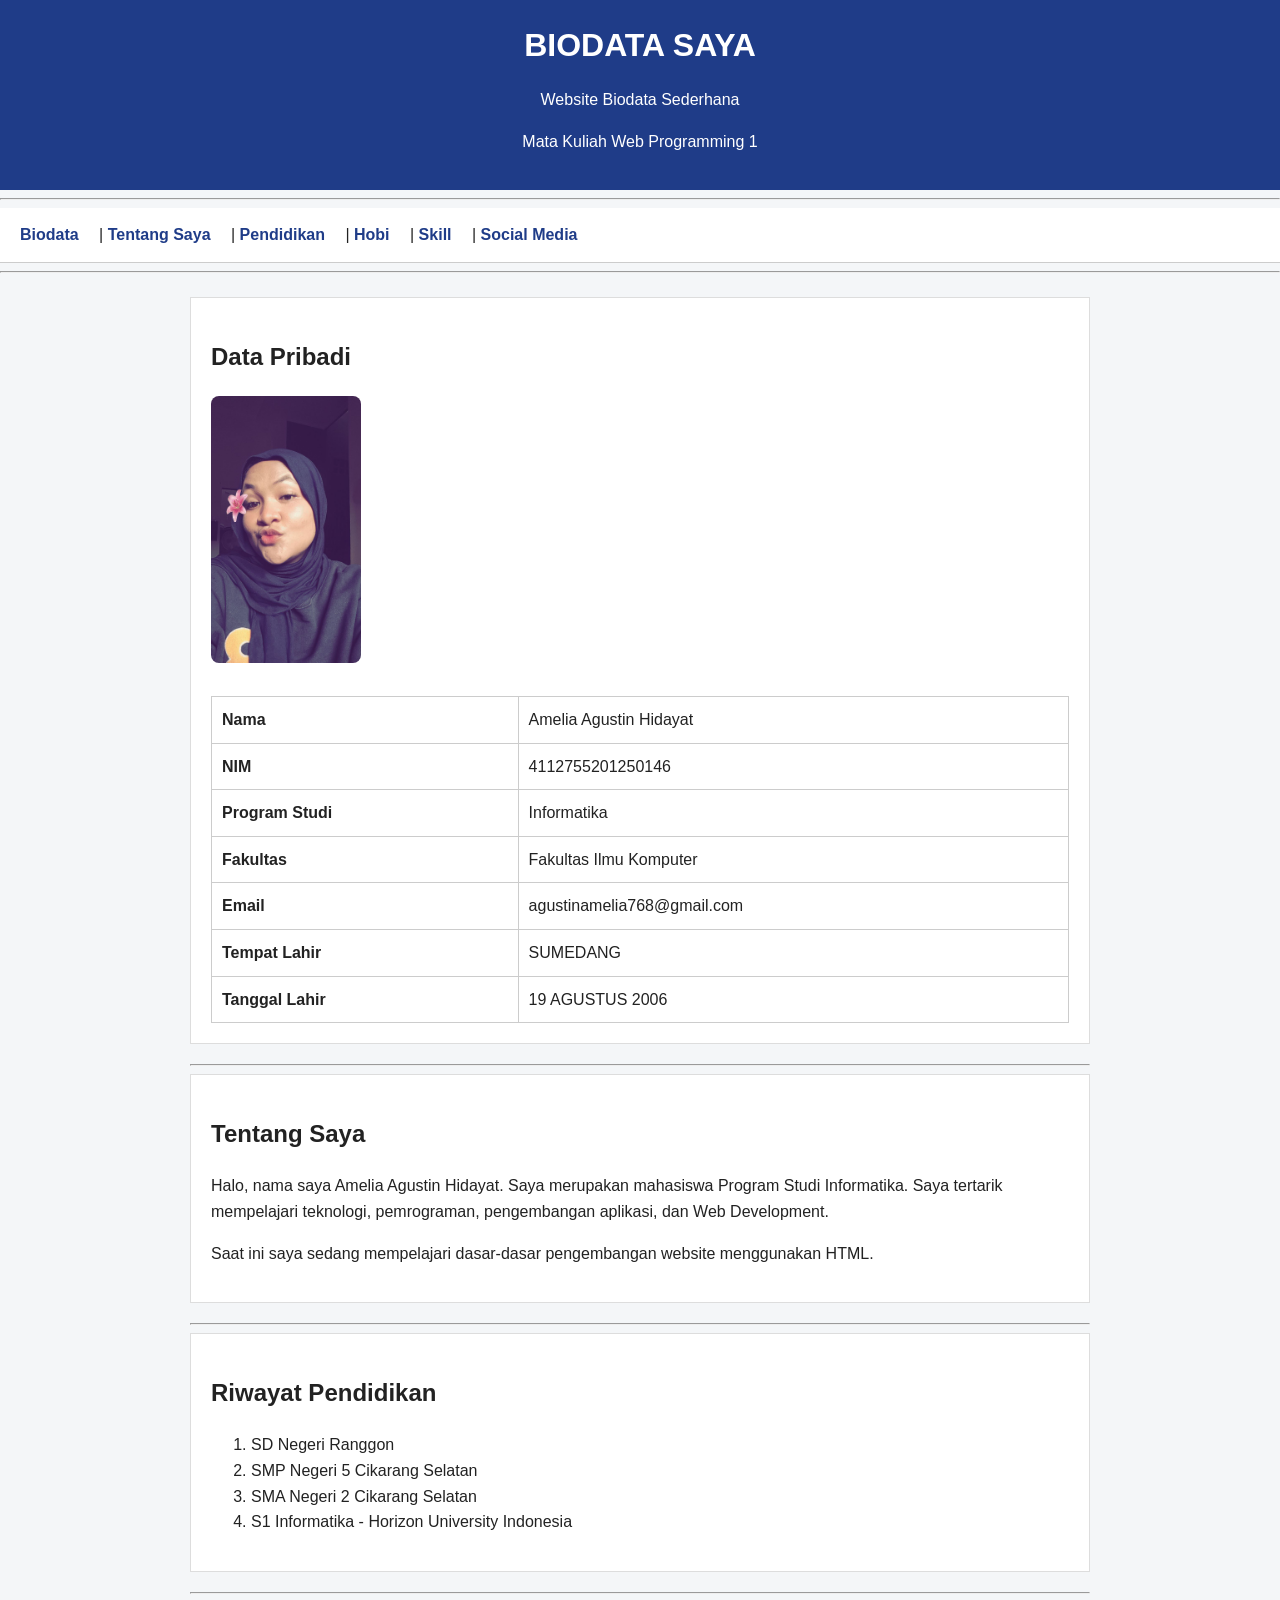
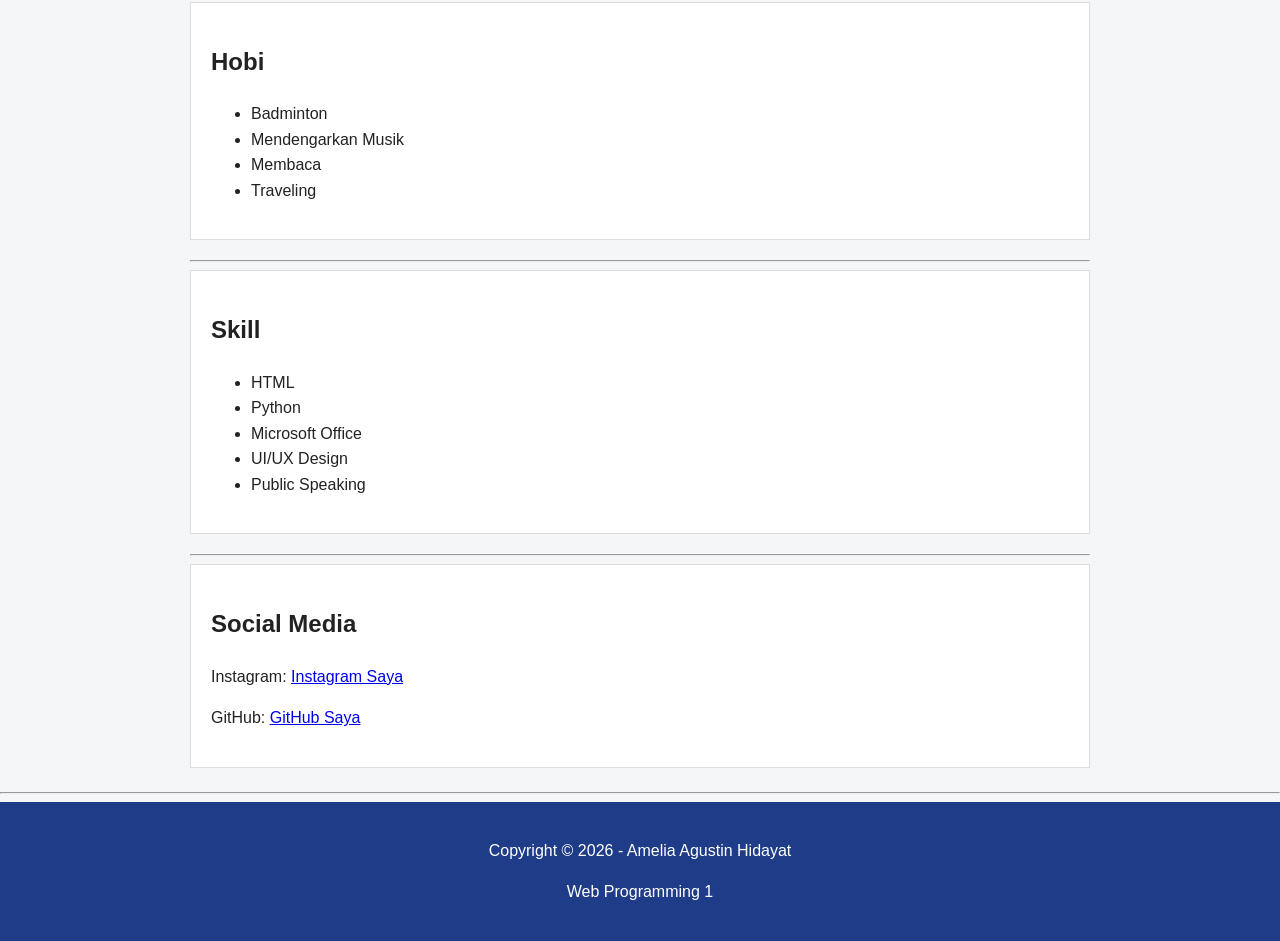
==== index.html @ 19e3aed1 "Add files via upload" ====
<!DOCTYPE html>
<html lang="id">
<head>
    <meta charset="UTF-8">
    <meta name="viewport" content="width=device-width, initial-scale=1.0">
    <title>Biodata Saya</title>
    <link rel="stylesheet" href="style.css">
</head>

<body>

    <!-- HEADER -->
    <header>
        <h1>BIODATA SAYA</h1>
        <p>Website Biodata Sederhana</p>
        <p>Mata Kuliah Web Programming 1</p>
    </header>

    <hr>

    <!-- NAVIGATION -->
    <nav>
        <a href="#biodata">Biodata</a> |
        <a href="#tentang">Tentang Saya</a> |
        <a href="#pendidikan">Pendidikan</a> |
        <a href="#hobi">Hobi</a> |
        <a href="#skill">Skill</a> |
        <a href="#sosial-media">Social Media</a>
    </nav>

    <hr>

    <!-- MAIN CONTENT -->
    <main>

        <!-- BIODATA -->
        <section id="biodata">
            <h2>Data Pribadi</h2>

            <img src="foto.png" alt="Foto Profil Saya" width="150">

            <br><br>

            <table border="1">

                <tr>
                    <td><b>Nama</b></td>
                    <td>Amelia Agustin Hidayat</td>
                </tr>

                <tr>
                    <td><b>NIM</b></td>
                    <td>4112755201250146</td>
                </tr>

                <tr>
                    <td><b>Program Studi</b></td>
                    <td>Informatika</td>
                </tr>

                <tr>
                    <td><b>Fakultas</b></td>
                    <td>Fakultas Ilmu Komputer</td>
                </tr>

                <tr>
                    <td><b>Email</b></td>
                    <td>agustinamelia768@gmail.com</td>
                </tr>

                <tr>
                    <td><b>Tempat Lahir</b></td>
                    <td>SUMEDANG</td>
                </tr>

                <tr>
                    <td><b>Tanggal Lahir</b></td>
                    <td>19 AGUSTUS 2006</td>
                </tr>

            </table>
        </section>

        <hr>

        <!-- TENTANG SAYA -->
        <section id="tentang">
            <h2>Tentang Saya</h2>

            <p>
                Halo, nama saya Amelia Agustin Hidayat. Saya merupakan mahasiswa
                Program Studi Informatika. Saya tertarik mempelajari
                teknologi, pemrograman, pengembangan aplikasi,
                dan Web Development.
            </p>

            <p>
                Saat ini saya sedang mempelajari dasar-dasar
                pengembangan website menggunakan HTML.
            </p>
        </section>

        <hr>

        <!-- PENDIDIKAN -->
        <section id="pendidikan">
            <h2>Riwayat Pendidikan</h2>

            <ol>
                <li>SD Negeri Ranggon</li>
                <li>SMP Negeri 5 Cikarang Selatan</li>
                <li>SMA Negeri 2 Cikarang Selatan</li>
                <li>S1 Informatika - Horizon University Indonesia </li>
            </ol>

        </section>

        <hr>

        <!-- HOBI -->
        <section id="hobi">
            <h2>Hobi</h2>

            <ul>
                <li>Badminton</li>
                <li>Mendengarkan Musik</li>
                <li>Membaca</li>
                <li>Traveling</li>
            </ul>

        </section>

        <hr>

        <!-- SKILL -->
        <section id="skill">
            <h2>Skill</h2>

            <ul>
                <li>HTML</li>
                <li>Python</li>
                <li>Microsoft Office</li>
                <li>UI/UX Design</li>
                <li>Public Speaking</li>
            </ul>

        </section>

        <hr>

        <!-- SOCIAL MEDIA -->
        <section id="sosial-media">
            <h2>Social Media</h2>

            <p>
                Instagram:
                <a href="https://www.instagram.com/amelcloud9?stkn=MTdqcHByZG95dnJobQ==" target="_blank">
                    Instagram Saya
                </a>
            </p>

            <p>
                GitHub:
                <a href="https://github.com/" target="_blank">
                    GitHub Saya
                </a>
            </p>

        </section>

    </main>

    <hr>

    <!-- FOOTER -->
    <footer>
        <p>Copyright &copy; 2026 - Amelia Agustin Hidayat</p>
        <p>Web Programming 1</p>
    </footer>

</body>
</html>
---- style.css ----
/* ==========================================
   CSS DASAR (Hasil Tahap Pertama)
   ========================================== */

body {
    font-family: Arial, sans-serif;
    margin: 0;
    background-color: #f4f6f8;
    color: #222;
    line-height: 1.6;
}

header, footer {
    background-color: #1f3c88;
    color: white;
    text-align: center;
    padding: 20px;
}

header h1 {
    margin: 0;
}

nav {
    background-color: #ffffff;
    padding: 14px 20px;
    border-bottom: 1px solid #cccccc;
}

nav a {
    color: #1f3c88;
    text-decoration: none;
    margin-right: 16px;
    font-weight: bold;
}

nav a:hover {
    text-decoration: underline;
}

main {
    max-width: 900px;
    margin: 24px auto;
    padding: 0 20px;
}

section {
    background-color: white;
    margin-bottom: 20px;
    padding: 20px;
    border: 1px solid #dddddd;
}

img {
    border-radius: 8px;
}

table {
    border-collapse: collapse;
    width: 100%;
}

td {
    padding: 10px;
    border: 1px solid #cccccc;
}


/* ==========================================
   BLOK LAYOUT (AKTIFKAN HANYA SATU)
   Layout A sedang AKTIF.
   Untuk pindah layout: beri komentar pada blok
   yang aktif, lalu buka komentar blok yang
   ingin dicoba.
   ========================================== */


/* LAYOUT A - TOP LEFT */
nav {
    text-align: left;
}

nav a {
    display: inline-block;
}


/* LAYOUT B - TOP CENTER
nav {
    text-align: center;
}

nav a {
    display: inline-block;
}
*/


/* LAYOUT C - TOP RIGHT
nav {
    text-align: right;
}

nav a {
    display: inline-block;
}
*/


/* LAYOUT D - LEFT SIDEBAR
body {
    display: grid;
    grid-template-columns: 220px 1fr;
    grid-template-areas:
        "header header"
        "nav    main"
        "footer footer";
}

header { grid-area: header; }
nav    { grid-area: nav; }
main   { grid-area: main; }
footer { grid-area: footer; }

nav {
    text-align: left;
    border-right: 1px solid #cccccc;
    border-bottom: none;
    min-height: 100%;
}

nav a {
    display: block;
    margin: 0 0 10px 0;
}

main {
    width: auto;
    max-width: none;
    margin: 24px;
}
*/


/* LAYOUT E - RIGHT SIDEBAR
body {
    display: grid;
    grid-template-columns: 1fr 220px;
    grid-template-areas:
        "header header"
        "main   nav"
        "footer footer";
}

header { grid-area: header; }
nav    { grid-area: nav; }
main   { grid-area: main; }
footer { grid-area: footer; }

nav {
    text-align: left;
    border-left: 1px solid #cccccc;
    border-bottom: none;
    min-height: 100%;
}

nav a {
    display: block;
    margin: 0 0 10px 0;
}

main {
    width: auto;
    max-width: none;
    margin: 24px;
}
*/
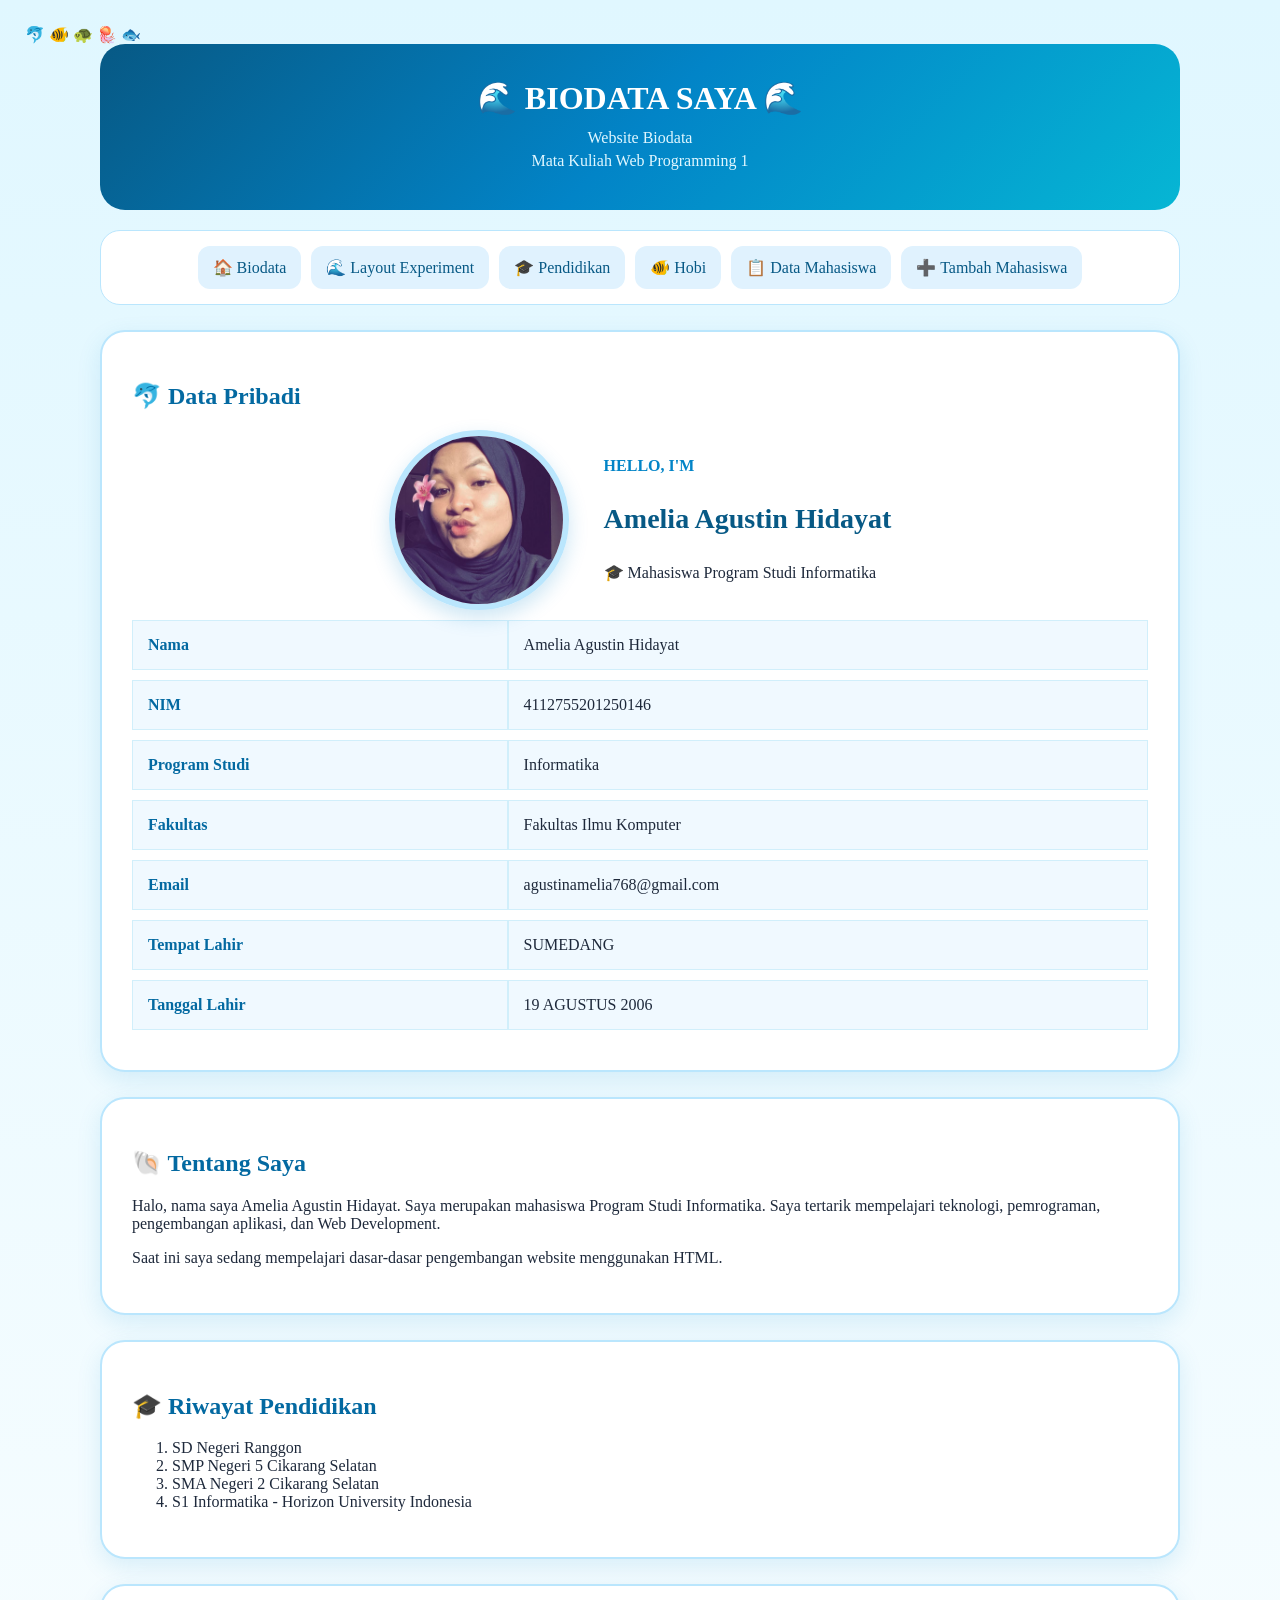
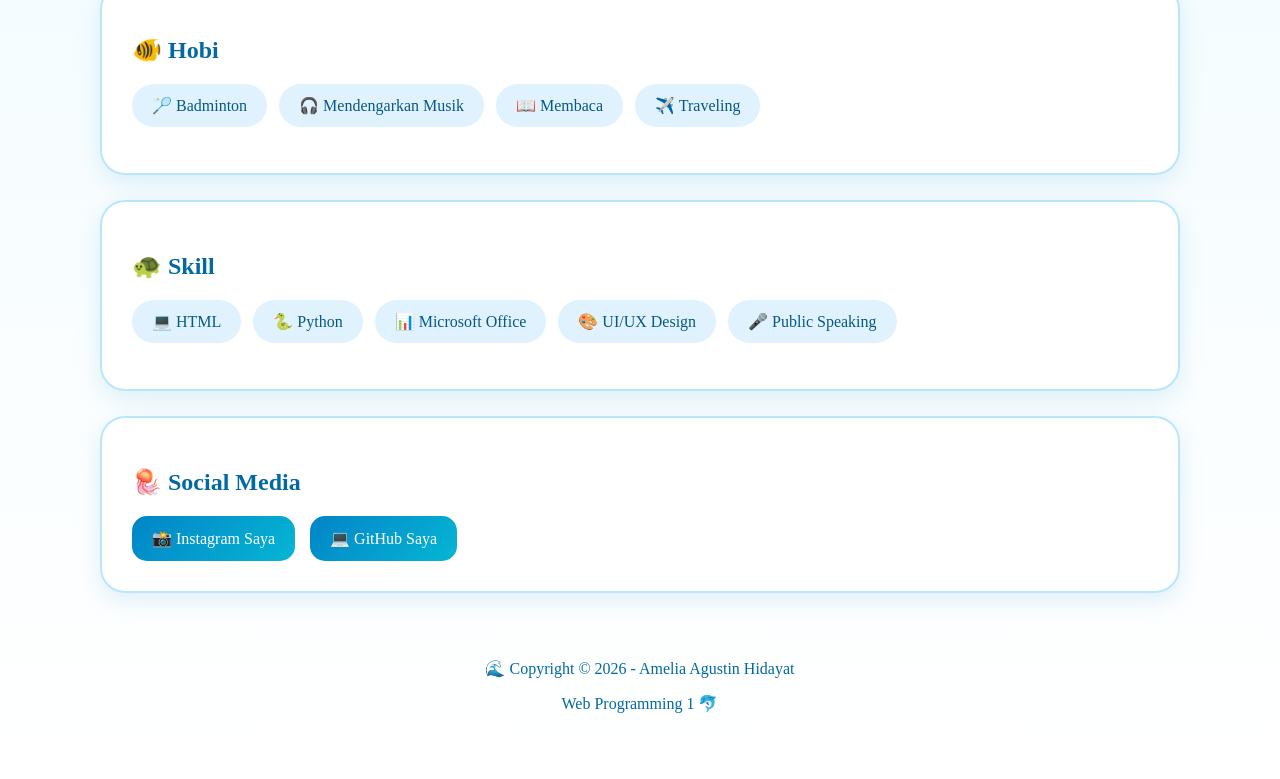
==== commit 20d7ba01: "Add files via upload" ====
--- a/index.html
+++ b/index.html
@@ -1,97 +1,114 @@
+
 <!DOCTYPE html>
 <html lang="id">
 <head>
     <meta charset="UTF-8">
     <meta name="viewport" content="width=device-width, initial-scale=1.0">
-    <title>Biodata Saya</title>
+    <title>Biodata Amelia - Ocean Blue</title>
     <link rel="stylesheet" href="style.css">
 </head>
 
 <body>
 
+    <!-- DEKORASI LAUT -->
+    <div class="ocean-decorations">
+        <span class="fish fish-1">🐬</span>
+        <span class="fish fish-2">🐠</span>
+        <span class="fish fish-3">🐢</span>
+        <span class="fish fish-4">🪼</span>
+        <span class="fish fish-5">🐟</span>
+    </div>
+
+    <!-- GELEMBUNG AIR -->
+    <div class="bubbles">
+        <span></span>
+        <span></span>
+        <span></span>
+        <span></span>
+        <span></span>
+        <span></span>
+    </div>
+
     <!-- HEADER -->
     <header>
-        <h1>BIODATA SAYA</h1>
-        <p>Website Biodata Sederhana</p>
+        <h1>🌊 BIODATA SAYA 🌊</h1>
+        <p>Website Biodata</p>
         <p>Mata Kuliah Web Programming 1</p>
     </header>
 
-    <hr>
-
     <!-- NAVIGATION -->
-    <nav>
-        <a href="#biodata">Biodata</a> |
-        <a href="#tentang">Tentang Saya</a> |
-        <a href="#pendidikan">Pendidikan</a> |
-        <a href="#hobi">Hobi</a> |
-        <a href="#skill">Skill</a> |
-        <a href="#sosial-media">Social Media</a>
+    <nav id="main-navigation" class="top-nav">
+        <a href="index.html">🏠 Biodata</a>
+        <a href="layout.html">🌊 Layout Experiment</a>
+        <a href="#pendidikan">🎓 Pendidikan</a>
+        <a href="#hobi">🐠 Hobi</a>
+        <a href="data_mahasiswa.php">📋 Data Mahasiswa</a>
+        <a href="form_mahasiswa.php">➕ Tambah Mahasiswa</a>
     </nav>
-
-    <hr>
 
     <!-- MAIN CONTENT -->
     <main>
 
         <!-- BIODATA -->
-        <section id="biodata">
-            <h2>Data Pribadi</h2>
+        <section id="biodata" class="card">
+            <h2>🐬 Data Pribadi</h2>
 
-            <img src="foto.png" alt="Foto Profil Saya" width="150">
+            <div class="profile-header">
+                <img src="foto.png"
+                     alt="Foto Profil Amelia"
+                     class="profile-photo">
 
-            <br><br>
+                <div class="profile-intro">
+                    <p class="small-title">HELLO, I'M</p>
+                    <h3>Amelia Agustin Hidayat</h3>
+                    <p>🎓 Mahasiswa Program Studi Informatika</p>
+                </div>
+            </div>
 
-            <table border="1">
-
-                <tr>
-                    <td><b>Nama</b></td>
-                    <td>Amelia Agustin Hidayat</td>
-                </tr>
-
-                <tr>
-                    <td><b>NIM</b></td>
-                    <td>4112755201250146</td>
-                </tr>
-
-                <tr>
-                    <td><b>Program Studi</b></td>
-                    <td>Informatika</td>
-                </tr>
-
-                <tr>
-                    <td><b>Fakultas</b></td>
-                    <td>Fakultas Ilmu Komputer</td>
-                </tr>
-
-                <tr>
-                    <td><b>Email</b></td>
-                    <td>agustinamelia768@gmail.com</td>
-                </tr>
-
-                <tr>
-                    <td><b>Tempat Lahir</b></td>
-                    <td>SUMEDANG</td>
-                </tr>
-
-                <tr>
-                    <td><b>Tanggal Lahir</b></td>
-                    <td>19 AGUSTUS 2006</td>
-                </tr>
-
-            </table>
+            <div class="table-wrapper">
+                <table>
+                    <tr>
+                        <td><b>Nama</b></td>
+                        <td>Amelia Agustin Hidayat</td>
+                    </tr>
+                    <tr>
+                        <td><b>NIM</b></td>
+                        <td>4112755201250146</td>
+                    </tr>
+                    <tr>
+                        <td><b>Program Studi</b></td>
+                        <td>Informatika</td>
+                    </tr>
+                    <tr>
+                        <td><b>Fakultas</b></td>
+                        <td>Fakultas Ilmu Komputer</td>
+                    </tr>
+                    <tr>
+                        <td><b>Email</b></td>
+                        <td>agustinamelia768@gmail.com</td>
+                    </tr>
+                    <tr>
+                        <td><b>Tempat Lahir</b></td>
+                        <td>SUMEDANG</td>
+                    </tr>
+                    <tr>
+                        <td><b>Tanggal Lahir</b></td>
+                        <td>19 AGUSTUS 2006</td>
+                    </tr>
+                </table>
+            </div>
         </section>
 
-        <hr>
-
         <!-- TENTANG SAYA -->
-        <section id="tentang">
-            <h2>Tentang Saya</h2>
+        <section id="tentang" class="card">
+            <h2>🐚 Tentang Saya</h2>
 
             <p>
-                Halo, nama saya Amelia Agustin Hidayat. Saya merupakan mahasiswa
-                Program Studi Informatika. Saya tertarik mempelajari
-                teknologi, pemrograman, pengembangan aplikasi,
-                dan Web Development.
+                Halo, nama saya Amelia Agustin Hidayat.
+                Saya merupakan mahasiswa Program Studi
+                Informatika. Saya tertarik mempelajari
+                teknologi, pemrograman, pengembangan
+                aplikasi, dan Web Development.
             </p>
 
             <p>
@@ -100,83 +117,69 @@
             </p>
         </section>
 
-        <hr>
-
         <!-- PENDIDIKAN -->
-        <section id="pendidikan">
-            <h2>Riwayat Pendidikan</h2>
+        <section id="pendidikan" class="card">
+            <h2>🎓 Riwayat Pendidikan</h2>
 
             <ol>
                 <li>SD Negeri Ranggon</li>
                 <li>SMP Negeri 5 Cikarang Selatan</li>
                 <li>SMA Negeri 2 Cikarang Selatan</li>
-                <li>S1 Informatika - Horizon University Indonesia </li>
+                <li>S1 Informatika - Horizon University Indonesia</li>
             </ol>
-
         </section>
 
-        <hr>
+        <!-- HOBI -->
+        <section id="hobi" class="card">
+            <h2>🐠 Hobi</h2>
 
-        <!-- HOBI -->
-        <section id="hobi">
-            <h2>Hobi</h2>
-
-            <ul>
-                <li>Badminton</li>
-                <li>Mendengarkan Musik</li>
-                <li>Membaca</li>
-                <li>Traveling</li>
+            <ul class="tag-list">
+                <li>🏸 Badminton</li>
+                <li>🎧 Mendengarkan Musik</li>
+                <li>📖 Membaca</li>
+                <li>✈️ Traveling</li>
             </ul>
-
         </section>
 
-        <hr>
+        <!-- SKILL -->
+        <section id="skill" class="card">
+            <h2>🐢 Skill</h2>
 
-        <!-- SKILL -->
-        <section id="skill">
-            <h2>Skill</h2>
-
-            <ul>
-                <li>HTML</li>
-                <li>Python</li>
-                <li>Microsoft Office</li>
-                <li>UI/UX Design</li>
-                <li>Public Speaking</li>
+            <ul class="tag-list">
+                <li>💻 HTML</li>
+                <li>🐍 Python</li>
+                <li>📊 Microsoft Office</li>
+                <li>🎨 UI/UX Design</li>
+                <li>🎤 Public Speaking</li>
             </ul>
-
         </section>
 
-        <hr>
+        <!-- SOCIAL MEDIA -->
+        <section id="sosial-media" class="card">
+            <h2>🪼 Social Media</h2>
 
-        <!-- SOCIAL MEDIA -->
-        <section id="sosial-media">
-            <h2>Social Media</h2>
+            <div class="social-links">
+                <a href="https://www.instagram.com/amelcloud9"
+                   target="_blank"
+                   rel="noopener noreferrer">
+                    📸 Instagram Saya
+                </a>
 
-            <p>
-                Instagram:
-                <a href="https://www.instagram.com/amelcloud9?stkn=MTdqcHByZG95dnJobQ==" target="_blank">
-                    Instagram Saya
+                <a href="https://ameliahidayatfict-design.github.io/biodatapw/"
+                   target="_blank"
+                   rel="noopener noreferrer">
+                    💻 GitHub Saya
                 </a>
-            </p>
-
-            <p>
-                GitHub:
-                <a href="https://github.com/" target="_blank">
-                    GitHub Saya
-                </a>
-            </p>
-
+            </div>
         </section>
 
     </main>
 
-    <hr>
-
     <!-- FOOTER -->
     <footer>
-        <p>Copyright &copy; 2026 - Amelia Agustin Hidayat</p>
-        <p>Web Programming 1</p>
+        <p>🌊 Copyright &copy; 2026 - Amelia Agustin Hidayat</p>
+        <p>Web Programming 1 🐬</p>
     </footer>
 
 </body>
-</html>+</html>
--- a/style.css
+++ b/style.css
@@ -1,177 +1,547 @@
-/* ==========================================
-   CSS DASAR (Hasil Tahap Pertama)
-   ========================================== */
+/* =========================
+   OCEAN BLUE THEME
+========================= */
+
+* {
+    box-sizing: border-box;
+}
+
 
 body {
-    font-family: Arial, sans-serif;
     margin: 0;
-    background-color: #f4f6f8;
-    color: #222;
-    line-height: 1.6;
-}
-
-header, footer {
-    background-color: #1f3c88;
-    color: white;
-    text-align: center;
-    padding: 20px;
-}
+    padding: 25px;
+    font-family: Georgia, "Times New Roman", serif;
+    background: linear-gradient(180deg, #e0f7ff, #ffffff);
+    color: #1e293b;
+}
+
+
+/* =========================
+   HEADER
+========================= */
+
+header {
+
+    max-width:1080px;
+
+    margin:0 auto 20px;
+
+    padding:35px 20px;
+
+    text-align:center;
+
+    color:white;
+
+    background:linear-gradient(
+        135deg,
+        #075985,
+        #0284c7,
+        #06b6d4
+    );
+
+    border-radius:25px;
+
+}
+
 
 header h1 {
-    margin: 0;
-}
-
-nav {
-    background-color: #ffffff;
-    padding: 14px 20px;
-    border-bottom: 1px solid #cccccc;
-}
-
-nav a {
-    color: #1f3c88;
-    text-decoration: none;
-    margin-right: 16px;
-    font-weight: bold;
-}
-
-nav a:hover {
-    text-decoration: underline;
-}
+
+    margin:0 0 12px;
+
+    font-size:32px;
+
+}
+
+
+header p {
+
+    margin:5px;
+
+    color:#e0f7ff;
+
+}
+
+
+
+/* =========================
+   NAVBAR
+========================= */
+
+
+.top-nav {
+
+    max-width:1080px;
+
+    margin:0 auto 25px;
+
+    padding:15px;
+
+    background:white;
+
+    border:1px solid #bae6fd;
+
+    border-radius:20px;
+
+    display:flex;
+
+    justify-content:center;
+
+    flex-wrap:wrap;
+
+    gap:10px;
+
+}
+
+
+
+.top-nav a {
+
+    text-decoration:none;
+
+    color:#075985;
+
+    background:#e0f2fe;
+
+    padding:12px 15px;
+
+    border-radius:12px;
+
+    transition:.3s;
+
+}
+
+
+
+.top-nav a:hover {
+
+    background:#0284c7;
+
+    color:white;
+
+}
+
+
+
+/* =========================
+   MAIN
+========================= */
+
 
 main {
-    max-width: 900px;
-    margin: 24px auto;
-    padding: 0 20px;
-}
-
-section {
-    background-color: white;
-    margin-bottom: 20px;
-    padding: 20px;
-    border: 1px solid #dddddd;
-}
-
-img {
-    border-radius: 8px;
-}
+
+    max-width:1080px;
+
+    margin:auto;
+
+}
+
+
+
+/* =========================
+   CARD
+========================= */
+
+
+.card {
+
+    background:white;
+
+    padding:30px;
+
+    margin-bottom:25px;
+
+    border-radius:25px;
+
+    border:2px solid #bae6fd;
+
+    box-shadow:
+    0 8px 25px rgba(2,132,199,.12);
+
+}
+
+
+
+.card h2 {
+
+    color:#0369a1;
+
+}
+
+
+
+/* =========================
+   FOTO
+========================= */
+
+
+.profile-header {
+
+    display:flex;
+
+    justify-content:center;
+
+    align-items:center;
+
+    gap:35px;
+
+}
+
+
+
+.profile-photo {
+
+    width:180px;
+
+    height:180px;
+
+    border-radius:50%;
+
+    object-fit:cover;
+
+    border:6px solid #bae6fd;
+
+    box-shadow:
+    0 8px 20px rgba(2,132,199,.2);
+
+}
+
+
+
+.profile-intro h3 {
+
+    color:#075985;
+
+    font-size:28px;
+
+}
+
+
+
+.small-title {
+
+    color:#0284c7;
+
+    font-weight:bold;
+
+}
+
+
+
+/* =========================
+   TABLE
+========================= */
+
+
+.table-wrapper {
+
+    overflow-x:auto;
+
+}
+
+
 
 table {
-    border-collapse: collapse;
-    width: 100%;
-}
-
-td {
-    padding: 10px;
-    border: 1px solid #cccccc;
-}
-
-
-/* ==========================================
-   BLOK LAYOUT (AKTIFKAN HANYA SATU)
-   Layout A sedang AKTIF.
-   Untuk pindah layout: beri komentar pada blok
-   yang aktif, lalu buka komentar blok yang
-   ingin dicoba.
-   ========================================== */
-
-
-/* LAYOUT A - TOP LEFT */
-nav {
-    text-align: left;
-}
-
-nav a {
-    display: inline-block;
-}
-
-
-/* LAYOUT B - TOP CENTER
-nav {
-    text-align: center;
-}
-
-nav a {
-    display: inline-block;
-}
-*/
-
-
-/* LAYOUT C - TOP RIGHT
-nav {
-    text-align: right;
-}
-
-nav a {
-    display: inline-block;
-}
-*/
-
-
-/* LAYOUT D - LEFT SIDEBAR
-body {
-    display: grid;
-    grid-template-columns: 220px 1fr;
-    grid-template-areas:
-        "header header"
-        "nav    main"
-        "footer footer";
-}
-
-header { grid-area: header; }
-nav    { grid-area: nav; }
-main   { grid-area: main; }
-footer { grid-area: footer; }
-
-nav {
-    text-align: left;
-    border-right: 1px solid #cccccc;
-    border-bottom: none;
-    min-height: 100%;
-}
-
-nav a {
-    display: block;
-    margin: 0 0 10px 0;
-}
-
-main {
-    width: auto;
-    max-width: none;
-    margin: 24px;
-}
-*/
-
-
-/* LAYOUT E - RIGHT SIDEBAR
-body {
-    display: grid;
-    grid-template-columns: 1fr 220px;
-    grid-template-areas:
-        "header header"
-        "main   nav"
-        "footer footer";
-}
-
-header { grid-area: header; }
-nav    { grid-area: nav; }
-main   { grid-area: main; }
-footer { grid-area: footer; }
-
-nav {
-    text-align: left;
-    border-left: 1px solid #cccccc;
-    border-bottom: none;
-    min-height: 100%;
-}
-
-nav a {
-    display: block;
-    margin: 0 0 10px 0;
-}
-
-main {
-    width: auto;
-    max-width: none;
-    margin: 24px;
-}
-*/+
+    width:100%;
+
+    border-collapse:separate;
+
+    border-spacing:0 10px;
+
+}
+
+
+
+table td {
+
+    background:#f0f9ff;
+
+    padding:15px;
+
+    border:1px solid #d1effb;
+
+}
+
+
+
+table td:first-child {
+
+    color:#0369a1;
+
+}
+
+
+
+/* =========================
+   TAG
+========================= */
+
+
+.tag-list {
+
+    display:flex;
+
+    flex-wrap:wrap;
+
+    gap:12px;
+
+    padding:0;
+
+    list-style:none;
+
+}
+
+
+
+.tag-list li {
+
+    background:#e0f2fe;
+
+    color:#075985;
+
+    padding:12px 20px;
+
+    border-radius:25px;
+
+}
+
+
+
+/* =========================
+   SOCIAL
+========================= */
+
+
+.social-links {
+
+    display:flex;
+
+    gap:15px;
+
+    flex-wrap:wrap;
+
+}
+
+
+
+.social-links a {
+
+    text-decoration:none;
+
+    color:white;
+
+    padding:13px 20px;
+
+    border-radius:15px;
+
+    background:linear-gradient(
+        135deg,
+        #0284c7,
+        #06b6d4
+    );
+
+}
+
+
+
+/* =========================
+   DATA MAHASISWA
+========================= */
+
+
+.data-table {
+
+    width:100%;
+
+    border-collapse:separate;
+
+    border-spacing:0 10px;
+
+}
+
+
+
+.data-table th {
+
+    background:linear-gradient(
+        135deg,
+        #075985,
+        #0284c7,
+        #06b6d4
+    );
+
+    color:white;
+
+    padding:15px;
+
+}
+
+
+
+.data-table td {
+
+    background:#f0f9ff;
+
+    padding:15px;
+
+}
+
+
+
+.data-table a {
+
+    display:inline-block;
+
+    padding:8px 14px;
+
+    margin:3px;
+
+    color:white;
+
+    text-decoration:none;
+
+    border-radius:12px;
+
+}
+
+
+
+.data-table a:first-child {
+
+    background:#0284c7;
+
+}
+
+
+
+.data-table a:last-child {
+
+    background:#e11d48;
+
+}
+
+
+
+/* =========================
+   FORM
+========================= */
+
+
+.student-form {
+
+    max-width:650px;
+
+    margin:auto;
+
+}
+
+
+
+.student-form label {
+
+    display:block;
+
+    margin-bottom:8px;
+
+    color:#075985;
+
+    font-weight:bold;
+
+}
+
+
+
+.student-form input {
+
+    width:100%;
+
+    padding:13px;
+
+    margin-bottom:18px;
+
+    background:#f0f9ff;
+
+    border:1px solid #bae6fd;
+
+    border-radius:12px;
+
+}
+
+
+
+.student-form button {
+
+    padding:13px 25px;
+
+    border:none;
+
+    border-radius:12px;
+
+    color:white;
+
+    cursor:pointer;
+
+    background:linear-gradient(
+        135deg,
+        #075985,
+        #0284c7,
+        #06b6d4
+    );
+
+}
+
+
+
+/* =========================
+   FOOTER
+========================= */
+
+
+footer {
+
+    max-width:1080px;
+
+    margin:auto;
+
+    padding:25px;
+
+    text-align:center;
+
+    color:#0369a1;
+
+}
+
+
+
+/* =========================
+   RESPONSIVE
+========================= */
+
+
+@media(max-width:600px){
+
+    body {
+
+        padding:15px;
+
+    }
+
+
+    .profile-header {
+
+        flex-direction:column;
+
+        text-align:center;
+
+    }
+
+
+    .profile-photo {
+
+        width:150px;
+
+        height:150px;
+
+    }
+
+}
